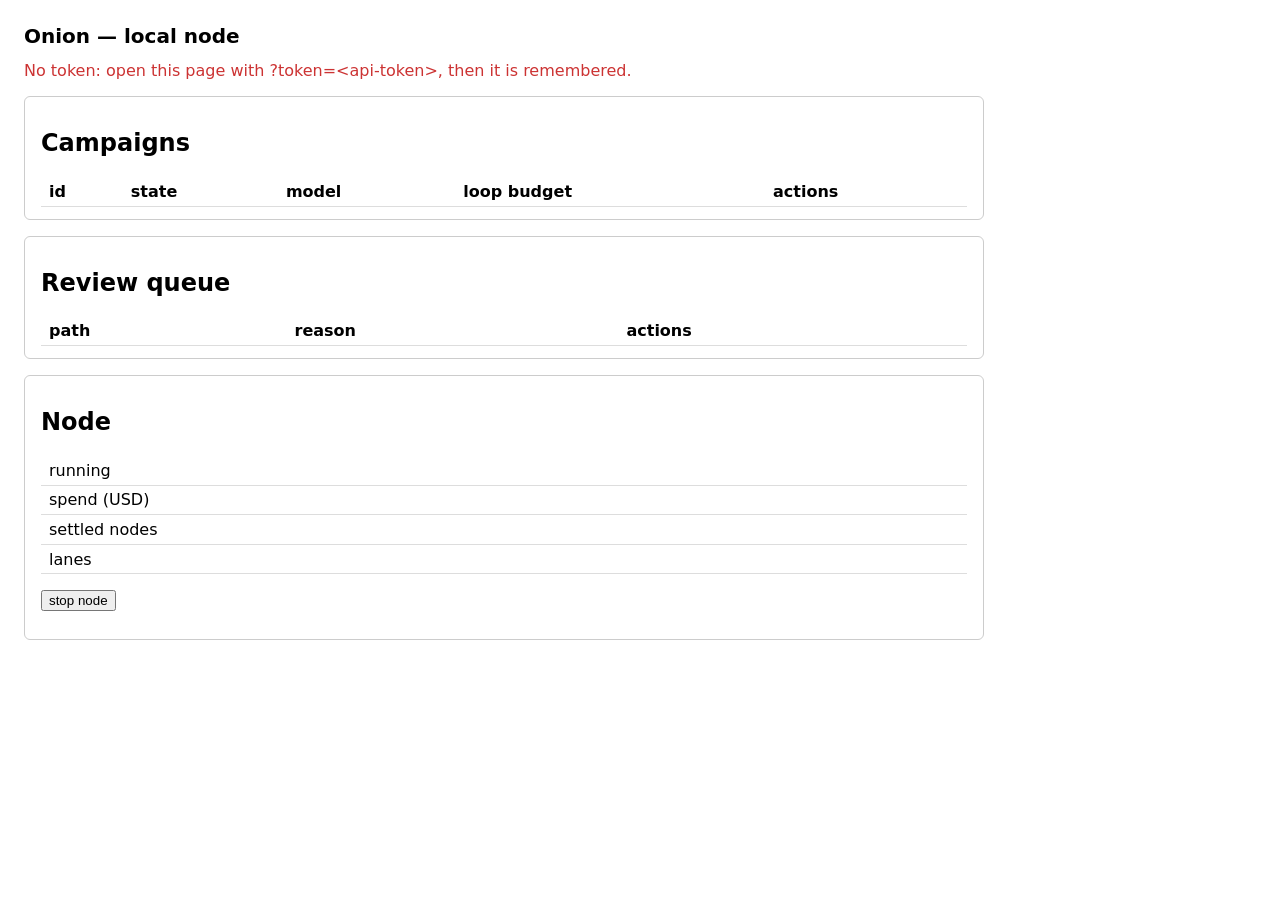
==== web/dashboard.html @ 2491145d "m3: API rejection tests (token, Origin, Content-Type) and the /api/state dashboard" ====
<!doctype html>
<html lang="en">
<head>
<meta charset="utf-8">
<meta name="viewport" content="width=device-width, initial-scale=1">
<title>Onion — node</title>
<style>
  :root { color-scheme: light dark; }
  body { font-family: system-ui, sans-serif; margin: 1.5rem; max-width: 60rem; }
  h1 { font-size: 1.25rem; }
  section { border: 1px solid #ccc; border-radius: 6px; padding: .75rem 1rem; margin: 1rem 0; }
  table { border-collapse: collapse; width: 100%; }
  th, td { text-align: left; padding: .3rem .5rem; border-bottom: 1px solid #ddd; }
  button { margin-right: .4rem; }
  .error { color: #c33; }
</style>
</head>
<body>
<h1>Onion — local node</h1>
<div id="token-error" class="error"></div>

<section>
  <h2>Campaigns</h2>
  <table id="campaigns"><tr><th>id</th><th>state</th><th>model</th><th>loop budget</th><th>actions</th></tr></table>
</section>

<section>
  <h2>Review queue</h2>
  <table id="reviews"><tr><th>path</th><th>reason</th><th>actions</th></tr></table>
</section>

<section>
  <h2>Node</h2>
  <table>
    <tr><td>running</td><td id="node-running"></td></tr>
    <tr><td>spend (USD)</td><td id="spend"></td></tr>
    <tr><td>settled nodes</td><td id="settled"></td></tr>
    <tr><td>lanes</td><td id="lanes"></td></tr>
  </table>
  <p><button id="stop">stop node</button></p>
</section>

<script>
"use strict";
const token = new URLSearchParams(location.search).get("token") ||
              localStorage.getItem("onion-token") || "";
if (!token) {
  document.getElementById("token-error").textContent =
    "No token: open this page with ?token=<api-token>, then it is remembered.";
}
if (token) localStorage.setItem("onion-token", token);

const headers = () => ({
  "X-Onion-Token": token,
  "Content-Type": "application/json",
});

async function post(path, body) {
  const response = await fetch(path, { method: "POST", headers: headers(), body: JSON.stringify(body) });
  return response.ok;
}

function render(state) {
  const campaigns = document.getElementById("campaigns");
  campaigns.innerHTML = "<tr><th>id</th><th>state</th><th>model</th><th>loop budget</th><th>actions</th></tr>";
  for (const campaign of state.campaigns || []) {
    const row = campaigns.insertRow();
    row.insertCell().textContent = campaign.id;
    row.insertCell().textContent = campaign.state;
    row.insertCell().textContent = (campaign.spec && campaign.spec.model) || "";
    row.insertCell().textContent = (campaign.spec && campaign.spec.loop_budget) || "";
    const actions = row.insertCell();
    if (campaign.state === "running") {
      const pause = document.createElement("button");
      pause.textContent = "pause";
      pause.onclick = () => post("/api/campaign/pause", { id: campaign.id }).then(refresh);
      actions.appendChild(pause);
    }
    if (campaign.state === "paused") {
      const resume = document.createElement("button");
      resume.textContent = "resume";
      resume.onclick = () => post("/api/campaign/resume", { id: campaign.id }).then(refresh);
      actions.appendChild(resume);
    }
    if (campaign.state !== "stopped") {
      const stop = document.createElement("button");
      stop.textContent = "stop";
      stop.onclick = () => post("/api/campaign/stop", { id: campaign.id }).then(refresh);
      actions.appendChild(stop);
    }
  }

  const reviews = document.getElementById("reviews");
  reviews.innerHTML = "<tr><th>path</th><th>reason</th><th>actions</th></tr>";
  for (const review of state.reviews || []) {
    const row = reviews.insertRow();
    row.insertCell().textContent = review.path;
    row.insertCell().textContent = review.reason;
    const actions = row.insertCell();
    const accept = document.createElement("button");
    accept.textContent = "accept";
    accept.onclick = () => post("/api/review/accept", { path: review.path }).then(refresh);
    const retry = document.createElement("button");
    retry.textContent = "retry";
    retry.onclick = () => post("/api/review/retry", { path: review.path }).then(refresh);
    const reject = document.createElement("button");
    reject.textContent = "reject";
    reject.onclick = () => post("/api/review/reject", { path: review.path }).then(refresh);
    actions.append(accept, retry, reject);
  }

  document.getElementById("node-running").textContent =
    state.node && state.node.running ? "yes" : "no";
  document.getElementById("spend").textContent = state.spend_usd || "0";
  document.getElementById("settled").textContent = state.settled_nodes || 0;
  document.getElementById("lanes").textContent = (state.lanes || []).join(", ");
}

async function refresh() {
  const response = await fetch("/api/state");
  if (response.ok) render(await response.json());
}

document.getElementById("stop").onclick = () => post("/api/stop", {}).then(refresh);
refresh();
setInterval(refresh, 5000);
</script>
</body>
</html>
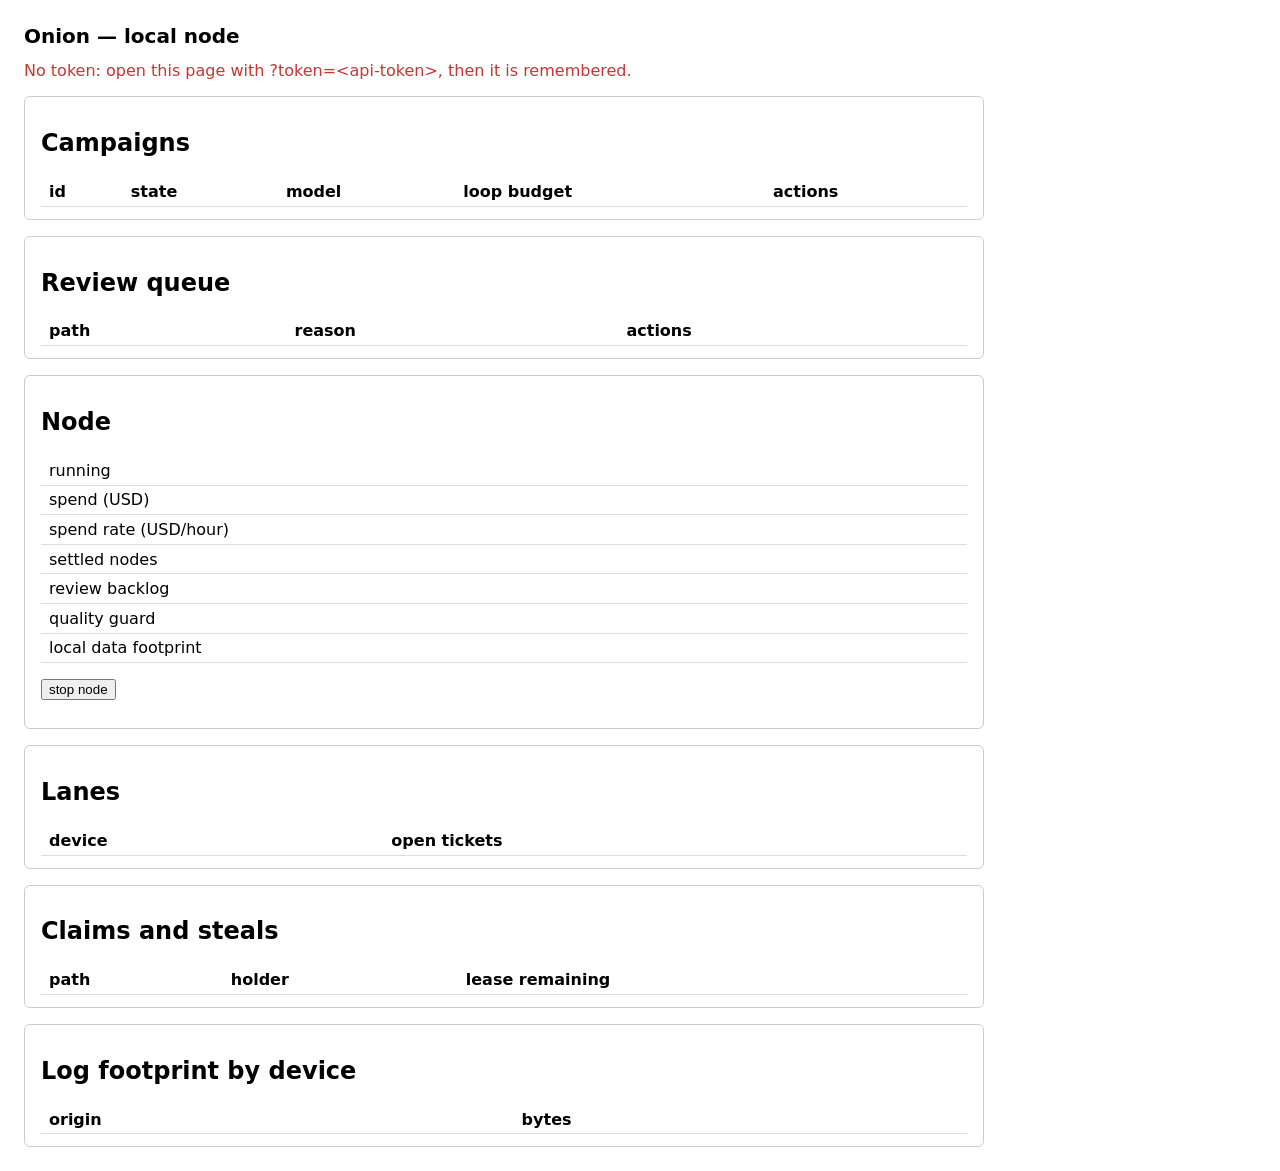
==== commit a1bc6fa7: "m8: complete depth and scale" ====
--- a/web/dashboard.html
+++ b/web/dashboard.html
@@ -34,10 +34,29 @@
   <table>
     <tr><td>running</td><td id="node-running"></td></tr>
     <tr><td>spend (USD)</td><td id="spend"></td></tr>
+    <tr><td>spend rate (USD/hour)</td><td id="spend-rate"></td></tr>
     <tr><td>settled nodes</td><td id="settled"></td></tr>
-    <tr><td>lanes</td><td id="lanes"></td></tr>
+    <tr><td>review backlog</td><td id="review-backlog"></td></tr>
+    <tr><td>quality guard</td><td id="quality-guard"></td></tr>
+    <tr><td>local data footprint</td><td id="data-bytes"></td></tr>
   </table>
   <p><button id="stop">stop node</button></p>
+</section>
+
+<section>
+  <h2>Lanes</h2>
+  <table id="lanes"><tr><th>device</th><th>open tickets</th></tr></table>
+</section>
+
+<section>
+  <h2>Claims and steals</h2>
+  <p id="steals-active"></p>
+  <table id="claims"><tr><th>path</th><th>holder</th><th>lease remaining</th></tr></table>
+</section>
+
+<section>
+  <h2>Log footprint by device</h2>
+  <table id="disk"><tr><th>origin</th><th>bytes</th></tr></table>
 </section>
 
 <script>
@@ -112,8 +131,49 @@
   document.getElementById("node-running").textContent =
     state.node && state.node.running ? "yes" : "no";
   document.getElementById("spend").textContent = state.spend_usd || "0";
+  document.getElementById("spend-rate").textContent =
+    state.spend_rate_usd_per_hour || "0";
   document.getElementById("settled").textContent = state.settled_nodes || 0;
-  document.getElementById("lanes").textContent = (state.lanes || []).join(", ");
+  document.getElementById("review-backlog").textContent = state.review_backlog || 0;
+  const quality = state.quality_guard || {};
+  document.getElementById("quality-guard").textContent =
+    quality.samples ? `${quality.flagged ? "flagged" : "healthy"}; score ${Number(quality.rolling_score || 0).toFixed(2)}, failures ${(100 * Number(quality.failure_rate || 0)).toFixed(0)}%` : "no attempts yet";
+  document.getElementById("data-bytes").textContent = formatBytes(state.data_dir_bytes || 0);
+
+  const lanes = document.getElementById("lanes");
+  lanes.innerHTML = "<tr><th>device</th><th>open tickets</th></tr>";
+  for (const lane of state.lanes || []) {
+    const row = lanes.insertRow();
+    row.insertCell().textContent = lane.device_id;
+    row.insertCell().textContent = lane.open_tickets;
+  }
+
+  document.getElementById("steals-active").textContent =
+    `active steals owned by this node: ${state.steals_active || 0}`;
+  const claims = document.getElementById("claims");
+  claims.innerHTML = "<tr><th>path</th><th>holder</th><th>lease remaining</th></tr>";
+  for (const claim of state.claims || []) {
+    const row = claims.insertRow();
+    row.insertCell().textContent = claim.path;
+    row.insertCell().textContent = claim.holder;
+    row.insertCell().textContent = `${Math.ceil(Number(claim.expires_in_ms || 0) / 1000)} s`;
+  }
+
+  const disk = document.getElementById("disk");
+  disk.innerHTML = "<tr><th>origin</th><th>bytes</th></tr>";
+  for (const [origin, bytes] of Object.entries(state.log_bytes_by_device || {})) {
+    const row = disk.insertRow();
+    row.insertCell().textContent = origin;
+    row.insertCell().textContent = formatBytes(bytes);
+  }
+}
+
+function formatBytes(bytes) {
+  const value = Number(bytes || 0);
+  if (value < 1024) return `${value} B`;
+  if (value < 1024 * 1024) return `${(value / 1024).toFixed(1)} KiB`;
+  if (value < 1024 * 1024 * 1024) return `${(value / (1024 * 1024)).toFixed(1)} MiB`;
+  return `${(value / (1024 * 1024 * 1024)).toFixed(2)} GiB`;
 }
 
 async function refresh() {
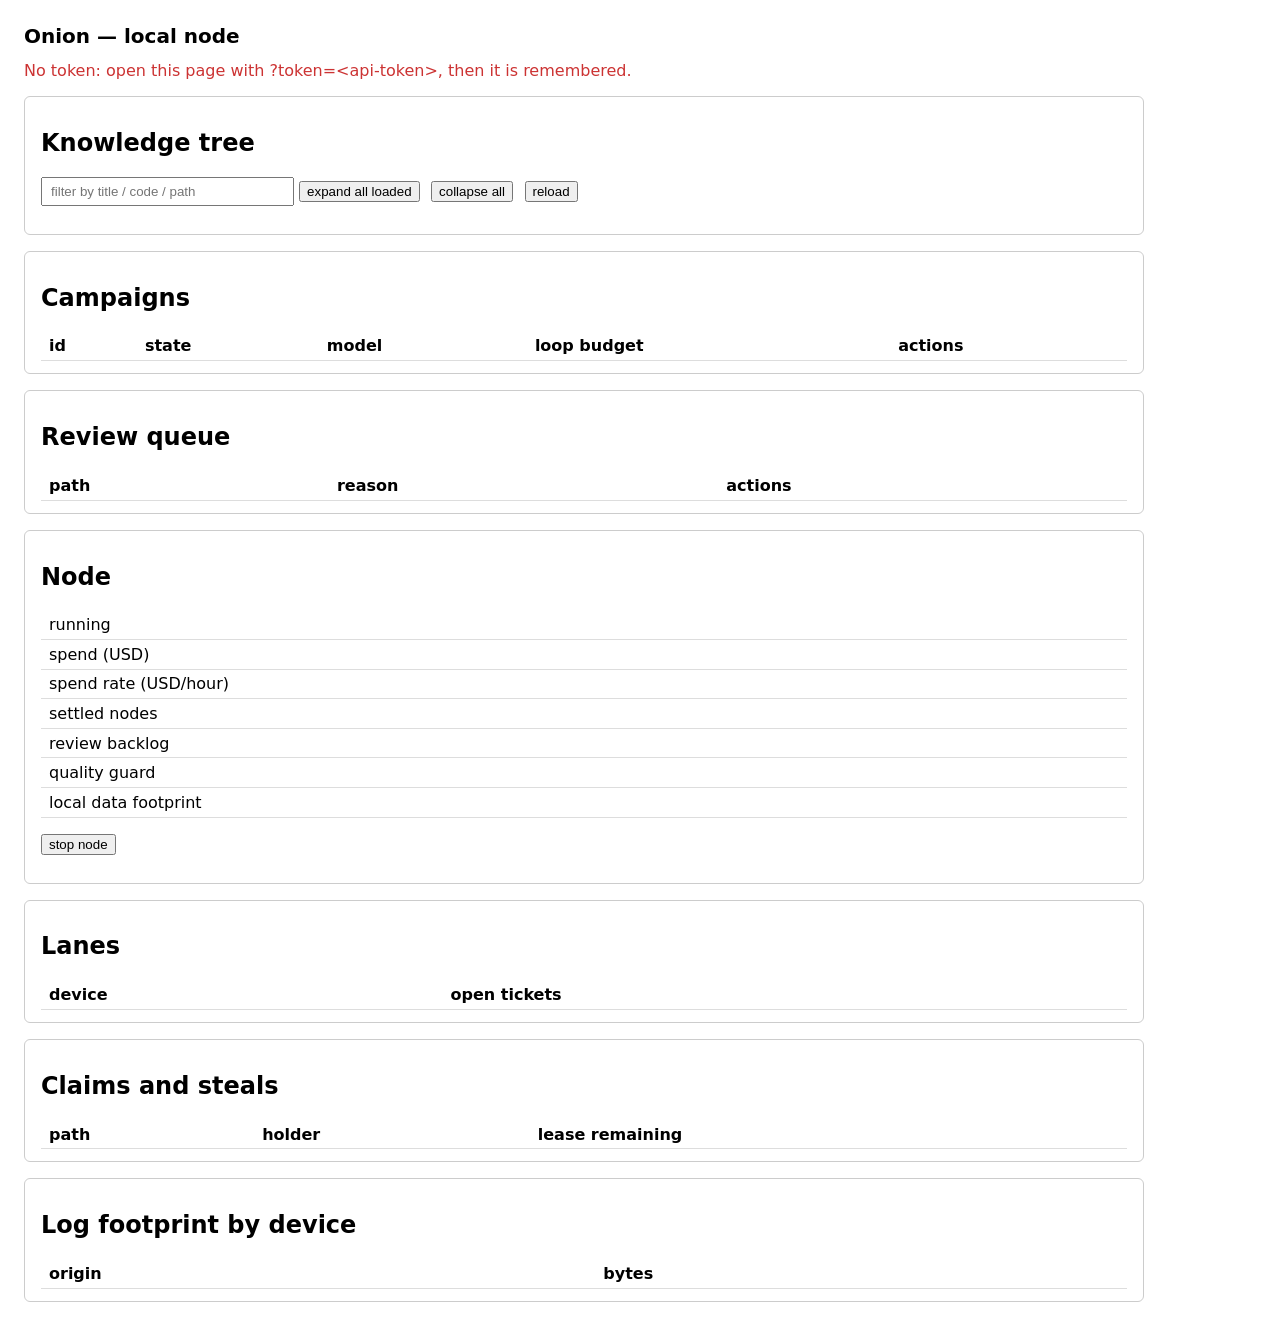
==== commit 260093d3: "cli: full --help for every command, --key-file, operator guide - --help (or -h) on data_depot, every" ====
--- a/web/dashboard.html
+++ b/web/dashboard.html
@@ -6,18 +6,53 @@
 <title>Onion — node</title>
 <style>
   :root { color-scheme: light dark; }
-  body { font-family: system-ui, sans-serif; margin: 1.5rem; max-width: 60rem; }
+  body { font-family: system-ui, sans-serif; margin: 1.5rem; max-width: 70rem; }
   h1 { font-size: 1.25rem; }
   section { border: 1px solid #ccc; border-radius: 6px; padding: .75rem 1rem; margin: 1rem 0; }
   table { border-collapse: collapse; width: 100%; }
   th, td { text-align: left; padding: .3rem .5rem; border-bottom: 1px solid #ddd; }
   button { margin-right: .4rem; }
   .error { color: #c33; }
+  input { padding: .3rem .5rem; }
+
+  /* ---- tree ---- */
+  #tree { margin-top: .5rem; font-size: .92rem; }
+  #tree ul { list-style: none; margin: 0; padding-left: 1.1rem; border-left: 1px solid #e3e3e3; }
+  #tree > ul { padding-left: 0; border-left: none; }
+  .trow { display: flex; align-items: center; gap: .3rem; padding: 1px 0; white-space: nowrap; }
+  .trow:hover { background: #f3f3f3; }
+  @media (prefers-color-scheme: dark) { .trow:hover { background: #2a2a2a; } }
+  .twist { cursor: pointer; width: 1.1rem; text-align: center; color: #888; user-select: none; flex: none; }
+  .twist.spacer { cursor: default; }
+  .twist.loading { animation: pulse 1s infinite; }
+  @keyframes pulse { 50% { opacity: .3; } }
+  .ttitle { overflow: hidden; text-overflow: ellipsis; }
+  .tcode { color: #999; font-size: .8rem; flex: none; }
+  .badge { font-size: .68rem; padding: 0 .35rem; border-radius: 8px; flex: none; }
+  .b-settled { background: #e6f4ea; color: #1e7e34; }
+  .b-leaf    { background: #fdecea; color: #c0392b; }
+  .b-open    { background: #eaf2fd; color: #1a56db; }
+  .b-atomic  { background: #fff3cd; color: #8a6d00; }
+  .b-more    { background: #eee; color: #666; }
+  .tmeta { color: #aaa; font-size: .72rem; flex: none; }
+  .treerow-loadmore { color: #1a56db; cursor: pointer; padding-left: 1.1rem; }
 </style>
 </head>
 <body>
 <h1>Onion — local node</h1>
 <div id="token-error" class="error"></div>
+
+<section>
+  <h2>Knowledge tree</h2>
+  <p>
+    <input id="tree-search" placeholder="filter by title / code / path" size="28">
+    <button id="tree-expand-all">expand all loaded</button>
+    <button id="tree-collapse-all">collapse all</button>
+    <button id="tree-reload">reload</button>
+    <span id="tree-stats" class="tmeta"></span>
+  </p>
+  <div id="tree"><span class="tmeta">loading…</span></div>
+</section>
 
 <section>
   <h2>Campaigns</h2>
@@ -78,6 +113,253 @@
   const response = await fetch(path, { method: "POST", headers: headers(), body: JSON.stringify(body) });
   return response.ok;
 }
+
+// ------------------------------------------------------------------ tree
+
+const treeCache = new Map();   // path -> node (children array, has_more, offset)
+const expanded = new Set();    // paths whose children render
+let treeRoots = [];            // root node paths, in display order
+let treeFilter = "";
+
+async function fetchTree(path, depth, offset) {
+  const params = new URLSearchParams({ depth });
+  if (path) params.set("path", path);
+  if (offset) params.set("offset", offset);
+  const response = await fetch("/api/tree?" + params);
+  if (!response.ok) throw new Error("tree request failed");
+  return response.json();
+}
+
+function mergeTree(payload) {
+  const visit = (node) => {
+    const cached = treeCache.get(node.path);
+    if (!cached) {
+      treeCache.set(node.path, node);
+      (node.children || []).forEach(visit);
+      return;
+    }
+    // Merge: refresh settle badges, append children we did not have yet.
+    cached.settled = node.settled; cached.kept = node.kept;
+    cached.atomic = node.atomic; cached.attempts = node.attempts;
+    cached.leaf = node.leaf;
+    if (node.children && node.children.length) {
+      for (const child of node.children) {
+        if (!cached.children.some((c) => c.path === child.path))
+          cached.children.push(child);
+      }
+      cached.children.forEach(visit);
+    }
+    cached.child_count = node.child_count;
+    cached.has_more = node.has_more;
+    if (node.offset !== undefined) cached.offset = node.offset;
+  };
+  const nodes = payload.nodes || (payload.node ? [payload.node] : []);
+  for (const node of nodes) {
+    const known = treeCache.get(node.path);
+    if (!known) treeRoots.push(node.path);
+    visit(node);
+  }
+}
+
+async function ensureChildren(path) {
+  // Children load at depth 2 so one expand shows two levels.
+  let node = treeCache.get(path);
+  if (node && (node.children.length > 0 || (node.has_more === false)))
+    return node;
+  const payload = await fetchTree(path, 2, 0);
+  mergeTree(payload);
+  return treeCache.get(path);
+}
+
+function matches(node) {
+  if (!treeFilter) return false;
+  const needle = treeFilter.toLowerCase();
+  return node.title.toLowerCase().includes(needle) ||
+         (node.code || "").toLowerCase().includes(needle) ||
+         node.path.toLowerCase().includes(needle);
+}
+
+function renderTree() {
+  const root = document.getElementById("tree");
+  root.innerHTML = "";
+  const stats = document.getElementById("tree-stats");
+  const loaded = treeCache.size;
+  stats.textContent = loaded ? `${loaded} nodes loaded · ${treeRoots.length} roots` : "";
+
+  const hasDescendantMatch = (node) => {
+    if (matches(node)) return true;
+    for (const child of node.children || [])
+      if (hasDescendantMatch(child)) return true;
+    return false;
+  };
+
+  const renderNode = (node, depth) => {
+    const li = document.createElement("li");
+    const row = document.createElement("div");
+    row.className = "trow";
+    const count = Number(node.child_count || (node.children || []).length);
+
+    const twist = document.createElement("span");
+    twist.className = "twist";
+    if (count > 0 || node.has_more) {
+      const open = expanded.has(node.path);
+      twist.textContent = open ? "▾" : "▸";
+      twist.title = open ? "collapse" : "expand";
+      twist.onclick = async () => {
+        if (expanded.has(node.path)) {
+          expanded.delete(node.path);
+        } else {
+          twist.textContent = "…"; twist.classList.add("loading");
+          try {
+            await ensureChildren(node.path);
+            expanded.add(node.path);
+          } catch {
+            /* keep collapsed */
+          }
+          twist.classList.remove("loading");
+        }
+        renderTree();
+      };
+    } else {
+      twist.className += " spacer";
+      twist.textContent = "·";
+    }
+    row.appendChild(twist);
+
+    const title = document.createElement("span");
+    title.className = "ttitle";
+    title.textContent = node.title;
+    title.title = node.path;
+    row.appendChild(title);
+
+    const code = document.createElement("span");
+    code.className = "tcode";
+    code.textContent = node.code || "";
+    row.appendChild(code);
+
+    const meta = document.createElement("span");
+    meta.className = "tmeta";
+    meta.textContent = `L${node.layer}`;
+    row.appendChild(meta);
+
+    if (node.settled) {
+      const badge = document.createElement("span");
+      if (node.leaf) { badge.className = "badge b-leaf"; badge.textContent = "leaf"; }
+      else { badge.className = "badge b-settled"; badge.textContent = `✓ ${node.kept} kept`; }
+      if (node.atomic) badge.textContent += " · atomic";
+      if (node.attempts) badge.textContent += ` · ${node.attempts} att`;
+      badge.title = `settled by the campaign; ${node.kept} children kept`;
+      row.appendChild(badge);
+    } else {
+      const badge = document.createElement("span");
+      badge.className = "badge b-open";
+      badge.textContent = "open";
+      row.appendChild(badge);
+    }
+
+    li.appendChild(row);
+    const showChildren = expanded.has(node.path) && !treeFilter;
+    if (showChildren && node.children.length) {
+      const ul = document.createElement("ul");
+      for (const child of node.children) ul.appendChild(renderNode(child, depth + 1));
+      li.appendChild(ul);
+    }
+    if (showChildren && node.has_more) {
+      const more = document.createElement("div");
+      more.className = "treerow-loadmore";
+      more.textContent = `+ load more (${count} total)`;
+      more.onclick = async () => {
+        const payload = await fetchTree(node.path, 1, Number(node.offset || node.children.length));
+        mergeTree(payload);
+        renderTree();
+      };
+      li.appendChild(more);
+    }
+    return li;
+  };
+
+  const ul = document.createElement("ul");
+  if (treeFilter) {
+    // Filtered mode: show matching nodes and their ancestors.
+    const walk = (node) => {
+      const keep = matches(node) || (node.children || []).some(hasDescendantMatch);
+      if (!keep) return null;
+      const li = document.createElement("li");
+      const row = document.createElement("div");
+      row.className = "trow";
+      const title = document.createElement("span");
+      title.className = "ttitle";
+      title.textContent = node.title;
+      title.title = node.path;
+      row.appendChild(title);
+      const code = document.createElement("span");
+      code.className = "tcode";
+      code.textContent = node.code || "";
+      row.appendChild(code);
+      li.appendChild(row);
+      const kids = (node.children || []).map(walk).filter(Boolean);
+      if (kids.length) {
+        const childUl = document.createElement("ul");
+        kids.forEach((k) => childUl.appendChild(k));
+        li.appendChild(childUl);
+      }
+      return li;
+    };
+    for (const rootPath of treeRoots) {
+      const node = treeCache.get(rootPath);
+      if (!node) continue;
+      const rendered = walk(node);
+      if (rendered) ul.appendChild(rendered);
+    }
+  } else {
+    for (const rootPath of treeRoots) {
+      const node = treeCache.get(rootPath);
+      if (!node) continue;
+      ul.appendChild(renderNode(node, 0));
+    }
+  }
+  root.appendChild(ul);
+}
+
+async function initTree() {
+  try {
+    const payload = await fetchTree("", 2, 0);
+    mergeTree(payload);
+  } catch {
+    document.getElementById("tree").textContent = "tree unavailable";
+  }
+  renderTree();
+}
+
+document.getElementById("tree-expand-all").onclick = () => {
+  // Expand everything already loaded, breadth-first (children load on demand).
+  const paths = [...expanded];
+  const visit = (node) => {
+    if (!node) return;
+    if ((node.child_count || 0) > 0 || node.children.length) expanded.add(node.path);
+    for (const child of node.children || []) visit(child);
+  };
+  treeRoots.forEach((p) => visit(treeCache.get(p)));
+  renderTree();
+};
+document.getElementById("tree-collapse-all").onclick = () => {
+  expanded.clear();
+  renderTree();
+};
+document.getElementById("tree-reload").onclick = () => {
+  treeCache.clear(); treeRoots = []; expanded.clear();
+  initTree();
+};
+let searchTimer = null;
+document.getElementById("tree-search").oninput = (event) => {
+  clearTimeout(searchTimer);
+  searchTimer = setTimeout(() => {
+    treeFilter = event.target.value.trim();
+    renderTree();
+  }, 200);
+};
+
+// ------------------------------------------------------------------ state
 
 function render(state) {
   const campaigns = document.getElementById("campaigns");
@@ -184,6 +466,19 @@
 document.getElementById("stop").onclick = () => post("/api/stop", {}).then(refresh);
 refresh();
 setInterval(refresh, 5000);
+initTree();
+// Live settle badges: re-fetch expanded subtrees on a slow poll.
+setInterval(async () => {
+  if (expanded.size === 0 || treeFilter) return;
+  const paths = [...expanded].slice(0, 40);   // cap the poll fan-out
+  for (const path of paths) {
+    try {
+      const payload = await fetchTree(path, 1, 0);
+      mergeTree(payload);
+    } catch { /* transient */ }
+  }
+  renderTree();
+}, 15000);
 </script>
 </body>
 </html>
